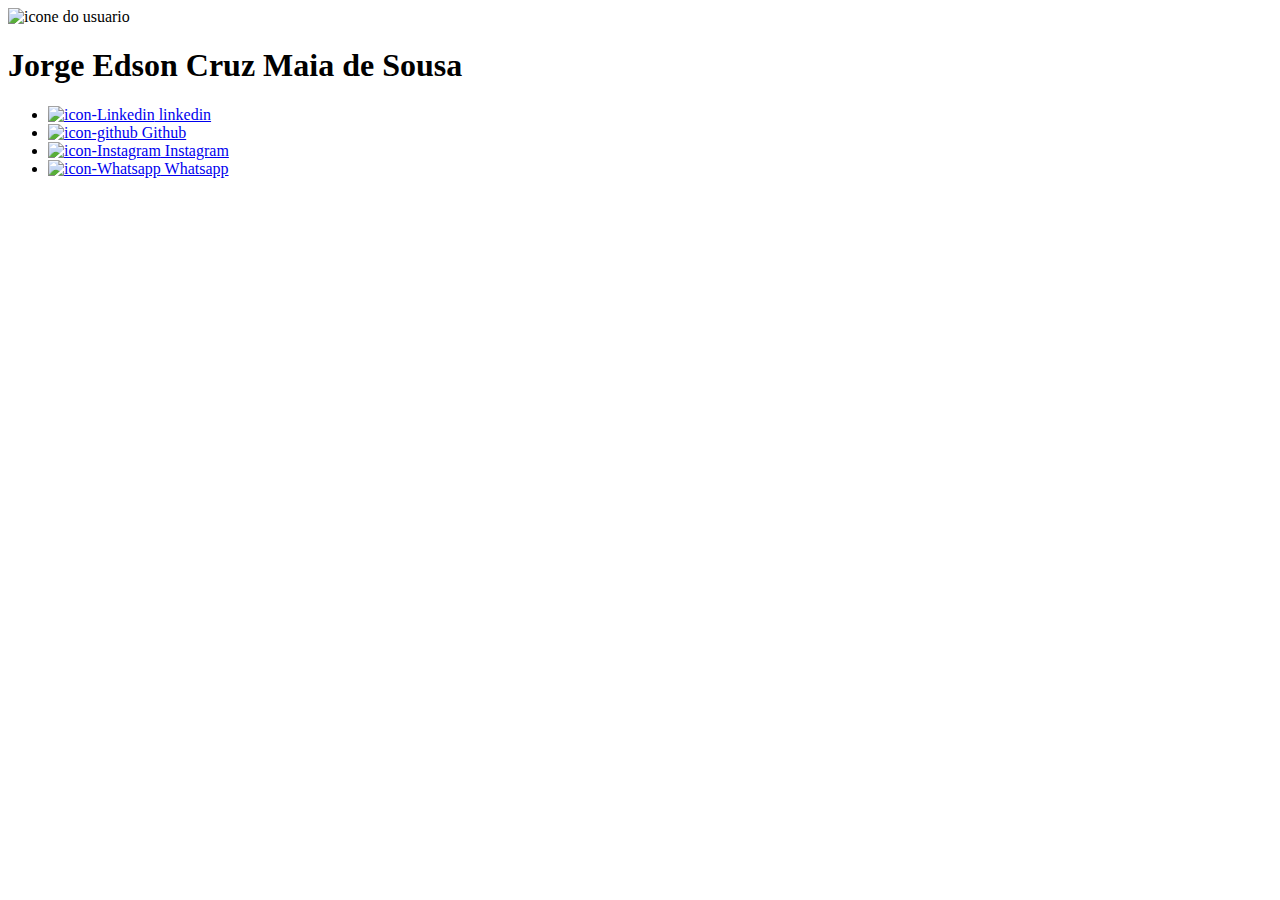
==== jorgesousa.html.html @ cec67847 "Add files via upload" ====
<!DOCTYPE html>
<html lang="en">

<head>
    <meta charset="UTF-8">
    <meta name="viewport" content="width=device-width,
     initial-scale=1.0">
    <title>JORGE SOUSA</title>
    <link rel="stylesheet" href="nerdolas.css">
    <link rel="preconnect" href="https://fonts.googleapis.com">
    <link rel="preconnect" href="https://fonts.gstatic.com" crossorigin>
    <link href="https://fonts.googleapis.com/css2?family=Cinzel:wght@500
&display=swap" rel="stylesheet">
</head>

<body>
    <div id="skelet">

        <div class="icon">
            <img id="perfil" src=" https://encurtador.com.br/eijn2" alt="icone do usuario">

        </div>

        <div class="text">
            <H1>Jorge Edson Cruz Maia de Sousa</H1>
        </div>

        <ul classe="interaction">

            <li class="botoes">
                <a href="https://www.linkedin.com/in/jorge-edson-885a32237">
                    <img id="social-icon" src="./img/linkedin.png.png" alt="icon-Linkedin">
                    linkedin
                </a>
            </li>

            <li class="botoes">
                <a href="https://github.com/DKdev1981">
                    <img id="social-icon" src="./img/github-logo.png" alt="icon-github">
                    Github
                </a>
            </li>

            <li class="botoes">
                <a href="https://www.instagram.com/jorges0usa/#">
                    <img id="social-icon" src="./img/instagram.png.png" alt="icon-Instagram">
                    Instagram
                </a>
            </li>

            <li class="botoes">
                <a href="https://wa.me/+5511974557711 ">
                <img id="social-icon" src="./img/whatsapp.png.png" alt="icon-Whatsapp">
                Whatsapp
            </a>
                </a>
            </li>
        </ul>
    </div>
</body>

</html>
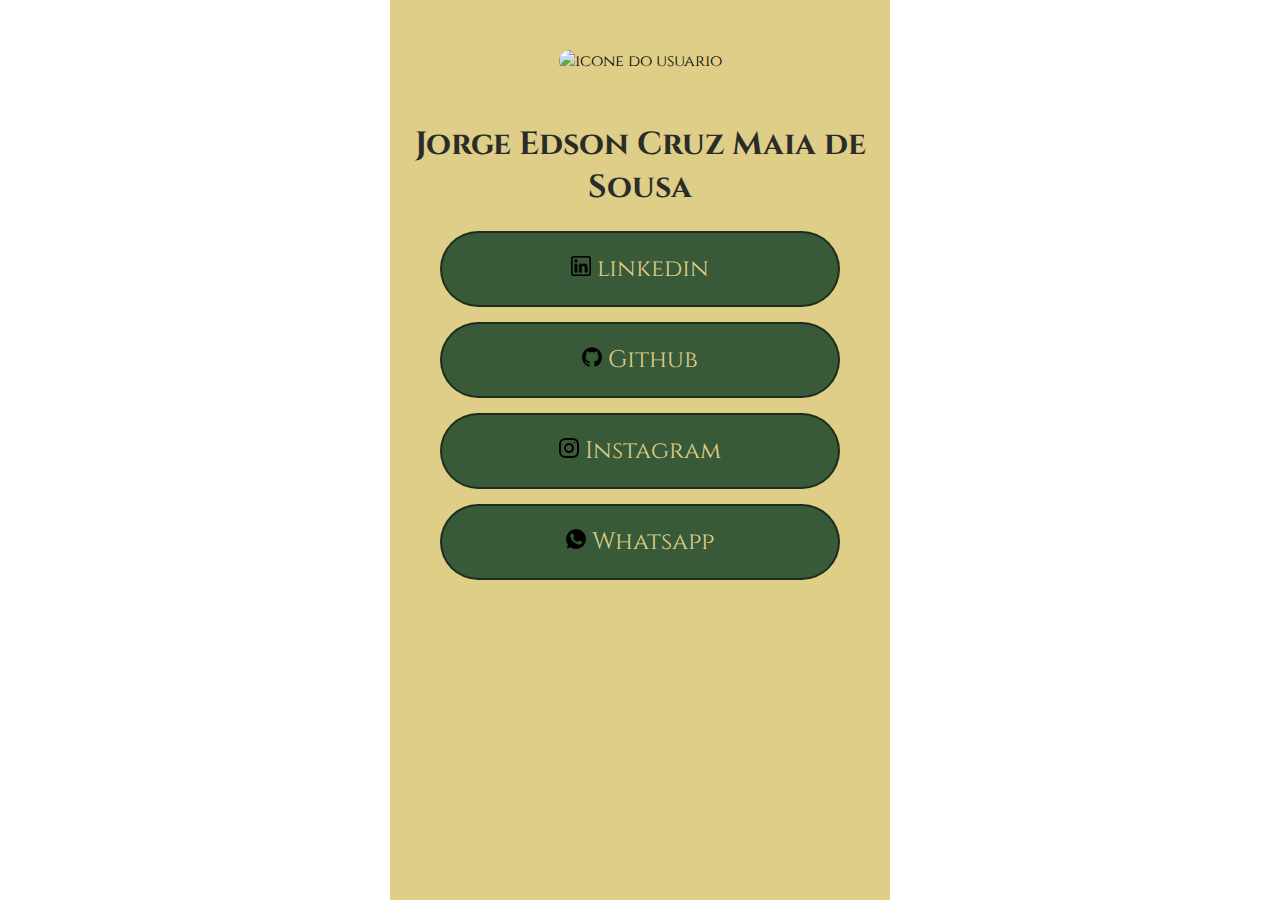
==== commit b65681c3: "Update jorgesousa.html.html" ====
--- a/jorgesousa.html.html
+++ b/jorgesousa.html.html
@@ -1,12 +1,9 @@
-<!DOCTYPE html>
-<html lang="en">
-
 <head>
     <meta charset="UTF-8">
     <meta name="viewport" content="width=device-width,
      initial-scale=1.0">
     <title>JORGE SOUSA</title>
-    <link rel="stylesheet" href="nerdolas.css">
+    <link rel="stylesheet" href="jorgesousa.css.css">
     <link rel="preconnect" href="https://fonts.googleapis.com">
     <link rel="preconnect" href="https://fonts.gstatic.com" crossorigin>
     <link href="https://fonts.googleapis.com/css2?family=Cinzel:wght@500
@@ -25,32 +22,32 @@
             <H1>Jorge Edson Cruz Maia de Sousa</H1>
         </div>
 
-        <ul classe="interaction">
+        <ul class="interaction">
 
             <li class="botoes">
                 <a href="https://www.linkedin.com/in/jorge-edson-885a32237">
-                    <img id="social-icon" src="./img/linkedin.png.png" alt="icon-Linkedin">
+                    <img id="social-icon" src="./jorge-img/linkedin.png.png" alt="icon-Linkedin">
                     linkedin
                 </a>
             </li>
 
             <li class="botoes">
                 <a href="https://github.com/DKdev1981">
-                    <img id="social-icon" src="./img/github-logo.png" alt="icon-github">
+                    <img id="social-icon" src="./jorge-img/github-logo.png" alt="icon-github">
                     Github
                 </a>
             </li>
 
             <li class="botoes">
                 <a href="https://www.instagram.com/jorges0usa/#">
-                    <img id="social-icon" src="./img/instagram.png.png" alt="icon-Instagram">
+                    <img id="social-icon" src="./jorge-img/instagram.png.png" alt="icon-Instagram">
                     Instagram
                 </a>
             </li>
 
             <li class="botoes">
                 <a href="https://wa.me/+5511974557711 ">
-                <img id="social-icon" src="./img/whatsapp.png.png" alt="icon-Whatsapp">
+                <img id="social-icon" src="./jorge-img/whatsapp.png.png" alt="icon-Whatsapp">
                 Whatsapp
             </a>
                 </a>
@@ -59,4 +56,4 @@
     </div>
 </body>
 
-</html>+</html>
--- a/jorgesousa.css.css
+++ b/jorgesousa.css.css
@@ -0,0 +1,91 @@
+html {
+padding: 0;
+margin: 0;
+}
+
+body {
+    padding: 0;
+    margin: 0;
+    position: relative;
+    display: flex;
+    justify-content: center;
+
+
+}
+
+#skelet {
+    text-align: center;
+    background-color: rgb(222, 206, 135);
+    font-family: 'Cinzel', serif;
+    max-width: 500px;
+    
+}
+
+.icon {
+    padding-top: 50px;
+    padding-bottom: 30px;
+    transition: backgorund-color 0.5s ease, color 0.5s ease, transform 0.5s ease;
+}
+.icon:hover{
+    transform: scale(1.2);
+}
+
+#perfil {
+    max-height: 200px;
+    border-radius: 100px;
+}
+
+.text {
+    color: rgb(43, 44, 41);
+    font-size: bold ;
+}
+
+ul{ 
+    
+}
+
+.interaction{
+    max-width: 80%;
+    text-align: center;
+    padding-inline-start: 10%;
+}
+
+.botoes {
+    
+    display: block;
+    padding-top: 20px;
+    padding-bottom: 20px;
+    
+    /* text-align: center; */
+    transition: backgorund-color 0.8s ease, color 0.5s ease, transform 0.5s ease;
+    font-size: 24px;
+    color: rgb(222, 206, 135);
+    list-style: none;
+    background-color : rgb(56, 90, 56);
+    border-radius: 50px;
+    margin-top: 15px;
+    border: 2px;
+    border-color: rgba(0, 0, 0, 0.493);
+    border-style: solid;
+   
+}
+
+.botoes:hover{
+    
+    background-color: rgb(39, 78, 39);
+    transform: scale(1.1) ;
+    
+}
+
+
+#social-icon{
+    display: inline-block;
+    max-width: 20px;
+    align-items: stretch;
+}
+
+a{
+    text-decoration: none;
+    color:  rgb(222, 206, 135);
+    display: block;
+}
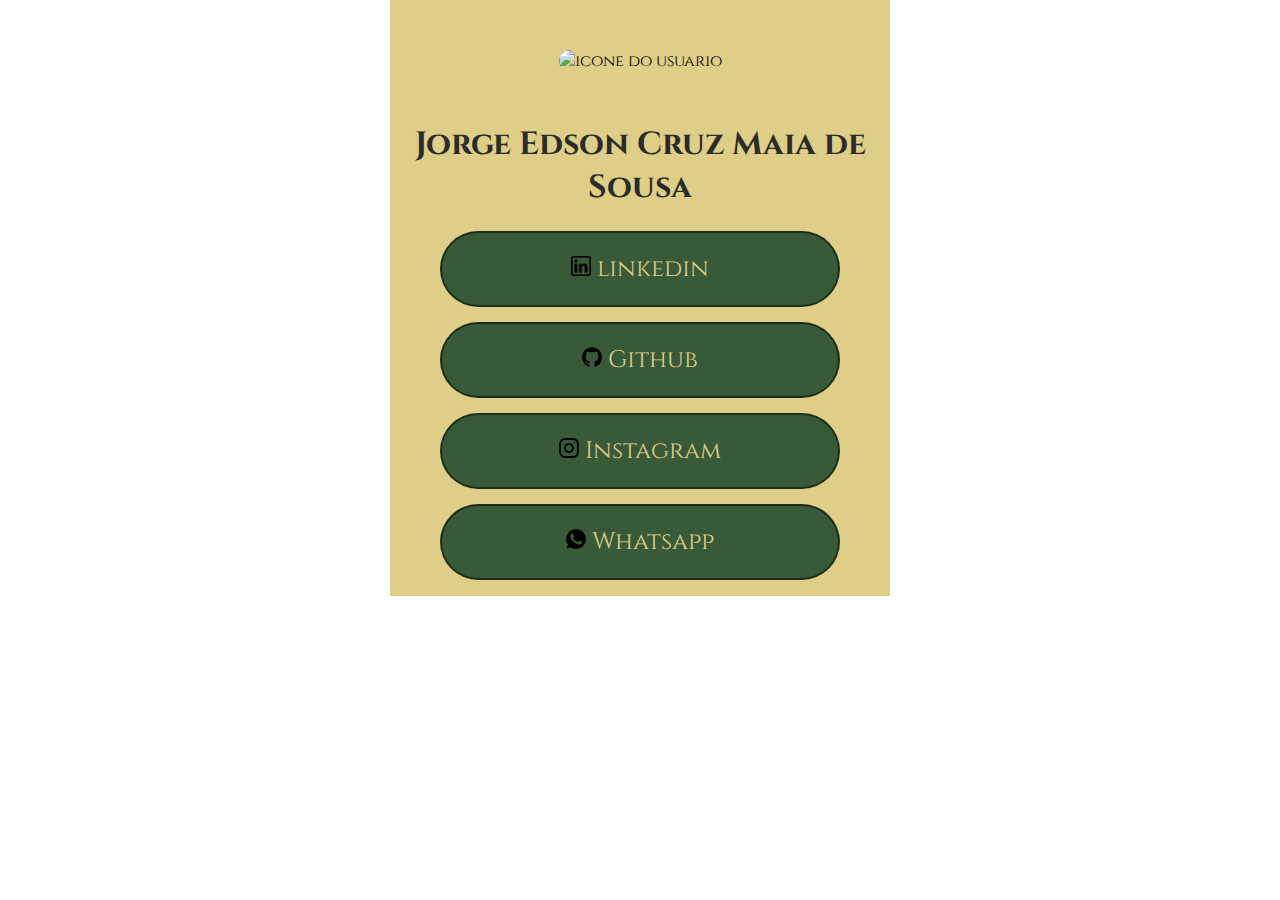
==== commit 2d424b6b: "Update jorgesousa.html.html" ====
--- a/jorgesousa.html.html
+++ b/jorgesousa.html.html
@@ -1,3 +1,6 @@
+<!DOCTYPE html>
+<html lang="en">
+
 <head>
     <meta charset="UTF-8">
     <meta name="viewport" content="width=device-width,
@@ -25,28 +28,28 @@
         <ul class="interaction">
 
             <li class="botoes">
-                <a href="https://www.linkedin.com/in/jorge-edson-885a32237">
+                <a href="https://www.linkedin.com/in/jorge-edson-885a32237" target="_blank">
                     <img id="social-icon" src="./jorge-img/linkedin.png.png" alt="icon-Linkedin">
                     linkedin
                 </a>
             </li>
 
             <li class="botoes">
-                <a href="https://github.com/DKdev1981">
+                <a href="https://github.com/DKdev1981" target="_blank">
                     <img id="social-icon" src="./jorge-img/github-logo.png" alt="icon-github">
                     Github
                 </a>
             </li>
 
             <li class="botoes">
-                <a href="https://www.instagram.com/jorges0usa/#">
+                <a href="https://www.instagram.com/jorges0usa/#" target="_blank">
                     <img id="social-icon" src="./jorge-img/instagram.png.png" alt="icon-Instagram">
                     Instagram
                 </a>
             </li>
 
             <li class="botoes">
-                <a href="https://wa.me/+5511974557711 ">
+                <a href="https://wa.me/+5511974557711 " target="_blank">
                 <img id="social-icon" src="./jorge-img/whatsapp.png.png" alt="icon-Whatsapp">
                 Whatsapp
             </a>
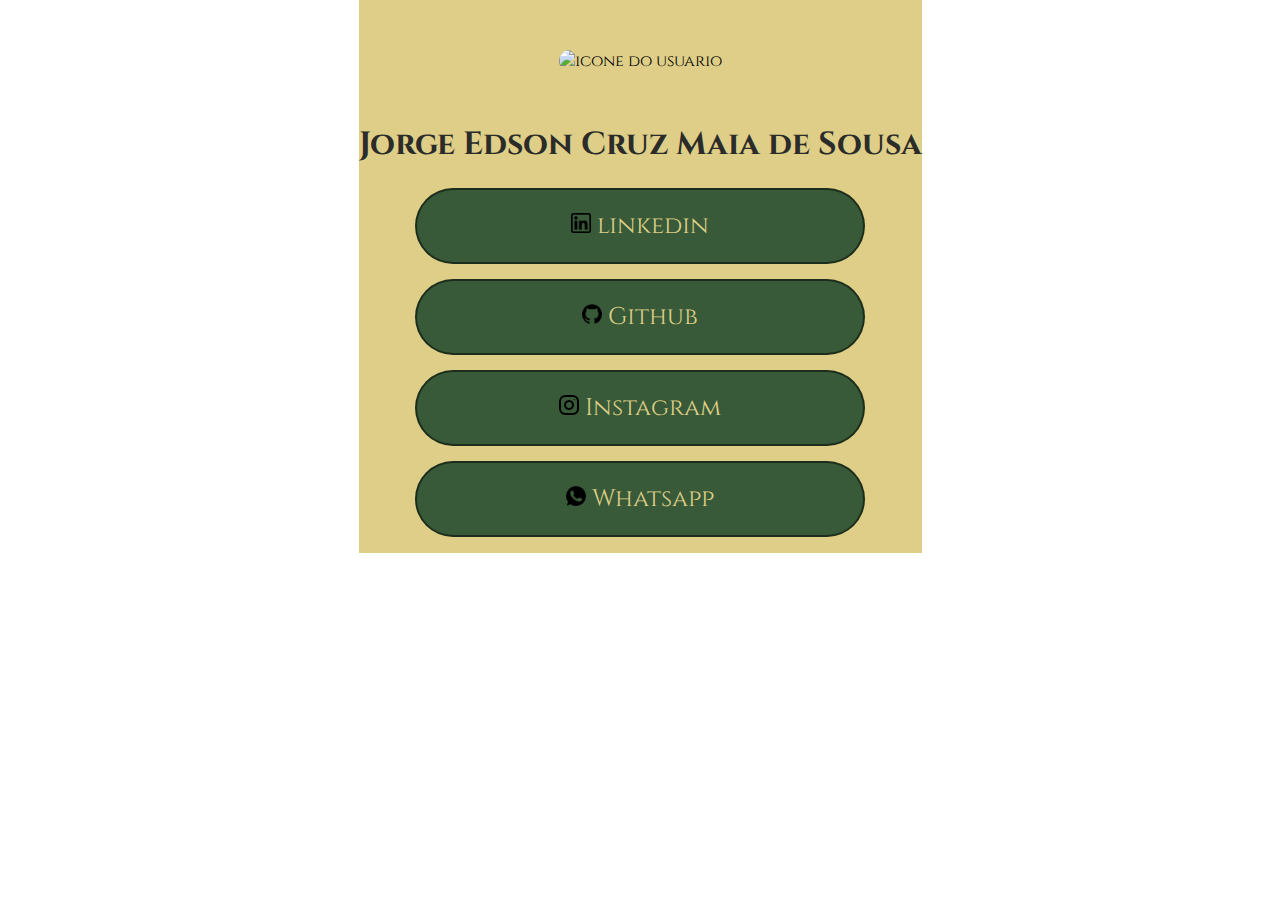
==== commit f9785e56: "Add page Mario.html" ====
--- a/jorgesousa.html.html
+++ b/jorgesousa.html.html
@@ -1,62 +1,62 @@
-<!DOCTYPE html>
-<html lang="en">
-
-<head>
-    <meta charset="UTF-8">
-    <meta name="viewport" content="width=device-width,
-     initial-scale=1.0">
-    <title>JORGE SOUSA</title>
-    <link rel="stylesheet" href="jorgesousa.css.css">
-    <link rel="preconnect" href="https://fonts.googleapis.com">
-    <link rel="preconnect" href="https://fonts.gstatic.com" crossorigin>
-    <link href="https://fonts.googleapis.com/css2?family=Cinzel:wght@500
-&display=swap" rel="stylesheet">
-</head>
-
-<body>
-    <div id="skelet">
-
-        <div class="icon">
-            <img id="perfil" src=" https://encurtador.com.br/eijn2" alt="icone do usuario">
-
-        </div>
-
-        <div class="text">
-            <H1>Jorge Edson Cruz Maia de Sousa</H1>
-        </div>
-
-        <ul class="interaction">
-
-            <li class="botoes">
-                <a href="https://www.linkedin.com/in/jorge-edson-885a32237" target="_blank">
-                    <img id="social-icon" src="./jorge-img/linkedin.png.png" alt="icon-Linkedin">
-                    linkedin
-                </a>
-            </li>
-
-            <li class="botoes">
-                <a href="https://github.com/DKdev1981" target="_blank">
-                    <img id="social-icon" src="./jorge-img/github-logo.png" alt="icon-github">
-                    Github
-                </a>
-            </li>
-
-            <li class="botoes">
-                <a href="https://www.instagram.com/jorges0usa/#" target="_blank">
-                    <img id="social-icon" src="./jorge-img/instagram.png.png" alt="icon-Instagram">
-                    Instagram
-                </a>
-            </li>
-
-            <li class="botoes">
-                <a href="https://wa.me/+5511974557711 " target="_blank">
-                <img id="social-icon" src="./jorge-img/whatsapp.png.png" alt="icon-Whatsapp">
-                Whatsapp
-            </a>
-                </a>
-            </li>
-        </ul>
-    </div>
-</body>
-
-</html>
+<!DOCTYPE html>
+<html lang="en">
+
+<head>
+    <meta charset="UTF-8">
+    <meta name="viewport" content="width=device-width,
+     initial-scale=1.0">
+    <title>JORGE SOUSA</title>
+    <link rel="stylesheet" href="jorgesousa.css.css">
+    <link rel="preconnect" href="https://fonts.googleapis.com">
+    <link rel="preconnect" href="https://fonts.gstatic.com" crossorigin>
+    <link href="https://fonts.googleapis.com/css2?family=Cinzel:wght@500
+&display=swap" rel="stylesheet">
+</head>
+
+<body>
+    <div id="skelet">
+
+        <div class="icon">
+            <img id="perfil" src=" https://scontent-gru2-1.xx.fbcdn.net/v/t39.30808-6/414322119_2291458631063830_151976077731614224_n.jpg?_nc_cat=107&ccb=1-7&_nc_sid=efb6e6&_nc_eui2=AeEuiPHVNkl9PfMP9pSPbfpWbo9UDRPQi4tuj1QNE9CLi651Ejnz_UCmalRdx_7cAMdl6ppnJdpeccLadWYpLhp8&_nc_ohc=yOImau_p738AX_XxeY7&_nc_ht=scontent-gru2-1.xx&oh=00_AfCsv9sItM3XJFkgG7t0Ezv6G8M5FrZsIC5XyPvfr89qxQ&oe=65959D45" alt="icone do usuario">
+
+        </div>
+
+        <div class="text">
+            <H1>Jorge Edson Cruz Maia de Sousa</H1>
+        </div>
+
+        <ul class="interaction">
+
+            <li class="botoes">
+                <a href="https://www.linkedin.com/in/jorge-edson-885a32237" target="_blank">
+                    <img id="social-icon" src="./jorge-img/linkedin.png.png" alt="icon-Linkedin">
+                    linkedin
+                </a>
+            </li>
+
+            <li class="botoes">
+                <a href="https://github.com/DKdev1981" target="_blank">
+                    <img id="social-icon" src="./jorge-img/github-logo.png" alt="icon-github">
+                    Github
+                </a>
+            </li>
+
+            <li class="botoes">
+                <a href="https://www.instagram.com/jorges0usa/#" target="_blank">
+                    <img id="social-icon" src="./jorge-img/instagram.png.png" alt="icon-Instagram">
+                    Instagram
+                </a>
+            </li>
+
+            <li class="botoes">
+                <a href="https://wa.me/+5511974557711 " target="_blank">
+                <img id="social-icon" src="./jorge-img/whatsapp.png.png" alt="icon-Whatsapp">
+                Whatsapp
+            </a>
+                </a>
+            </li>
+        </ul>
+    </div>
+</body>
+
+</html>
--- a/jorgesousa.css.css
+++ b/jorgesousa.css.css
@@ -1,91 +1,92 @@
-html {
-padding: 0;
-margin: 0;
-}
-
-body {
-    padding: 0;
-    margin: 0;
-    position: relative;
-    display: flex;
-    justify-content: center;
-
-
-}
-
-#skelet {
-    text-align: center;
-    background-color: rgb(222, 206, 135);
-    font-family: 'Cinzel', serif;
-    max-width: 500px;
-    
-}
-
-.icon {
-    padding-top: 50px;
-    padding-bottom: 30px;
-    transition: backgorund-color 0.5s ease, color 0.5s ease, transform 0.5s ease;
-}
-.icon:hover{
-    transform: scale(1.2);
-}
-
-#perfil {
-    max-height: 200px;
-    border-radius: 100px;
-}
-
-.text {
-    color: rgb(43, 44, 41);
-    font-size: bold ;
-}
-
-ul{ 
-    
-}
-
-.interaction{
-    max-width: 80%;
-    text-align: center;
-    padding-inline-start: 10%;
-}
-
-.botoes {
-    
-    display: block;
-    padding-top: 20px;
-    padding-bottom: 20px;
-    
-    /* text-align: center; */
-    transition: backgorund-color 0.8s ease, color 0.5s ease, transform 0.5s ease;
-    font-size: 24px;
-    color: rgb(222, 206, 135);
-    list-style: none;
-    background-color : rgb(56, 90, 56);
-    border-radius: 50px;
-    margin-top: 15px;
-    border: 2px;
-    border-color: rgba(0, 0, 0, 0.493);
-    border-style: solid;
-   
-}
-
-.botoes:hover{
-    
-    background-color: rgb(39, 78, 39);
-    transform: scale(1.1) ;
-    
-}
-
-
-#social-icon{
-    display: inline-block;
-    max-width: 20px;
-    align-items: stretch;
-}
-
-a{
-    text-decoration: none;
-    color:  rgb(222, 206, 135);
-    display: block;
-}
+html {
+padding: 0;
+margin: 0;
+}
+
+body {
+    padding: 0;
+    margin: 0;
+    position: relative;
+    display: flex;
+    justify-content: center;
+
+
+}
+
+#skelet {
+    text-align: center;
+    background-color: rgb(222, 206, 135);
+    font-family: 'Cinzel', serif;
+    max-widht: 500px;
+    height: cover;
+    
+}
+
+.icon {
+    padding-top: 50px;
+    padding-bottom: 30px;
+    transition: backgorund-color 0.5s ease, color 0.5s ease, transform 0.5s ease;
+}
+.icon:hover{
+    transform: scale(1.2);
+}
+
+#perfil {
+    max-height: 200px;
+    border-radius: 100px;
+}
+
+.text {
+    color: rgb(43, 44, 41);
+    font-size: bold ;
+}
+
+ul{ 
+    
+}
+
+.interaction{
+    max-width: 80%;
+    text-align: center;
+    padding-inline-start: 10%;
+}
+
+.botoes {
+    
+    display: block;
+    padding-top: 20px;
+    padding-bottom: 20px;
+    
+    /* text-align: center; */
+    transition: backgorund-color 0.8s ease, color 0.5s ease, transform 0.5s ease;
+    font-size: 24px;
+    color: rgb(222, 206, 135);
+    list-style: none;
+    background-color : rgb(56, 90, 56);
+    border-radius: 50px;
+    margin-top: 15px;
+    border: 2px;
+    border-color: rgba(0, 0, 0, 0.493);
+    border-style: solid;
+   
+}
+
+.botoes:hover{
+    
+    background-color: rgb(39, 78, 39);
+    transform: scale(1.1) ;
+    
+}
+
+
+#social-icon{
+    display: inline-block;
+    max-width: 20px;
+    align-items: stretch;
+}
+
+a{
+    text-decoration: none;
+    color:  rgb(222, 206, 135);
+    display: block;
+}
